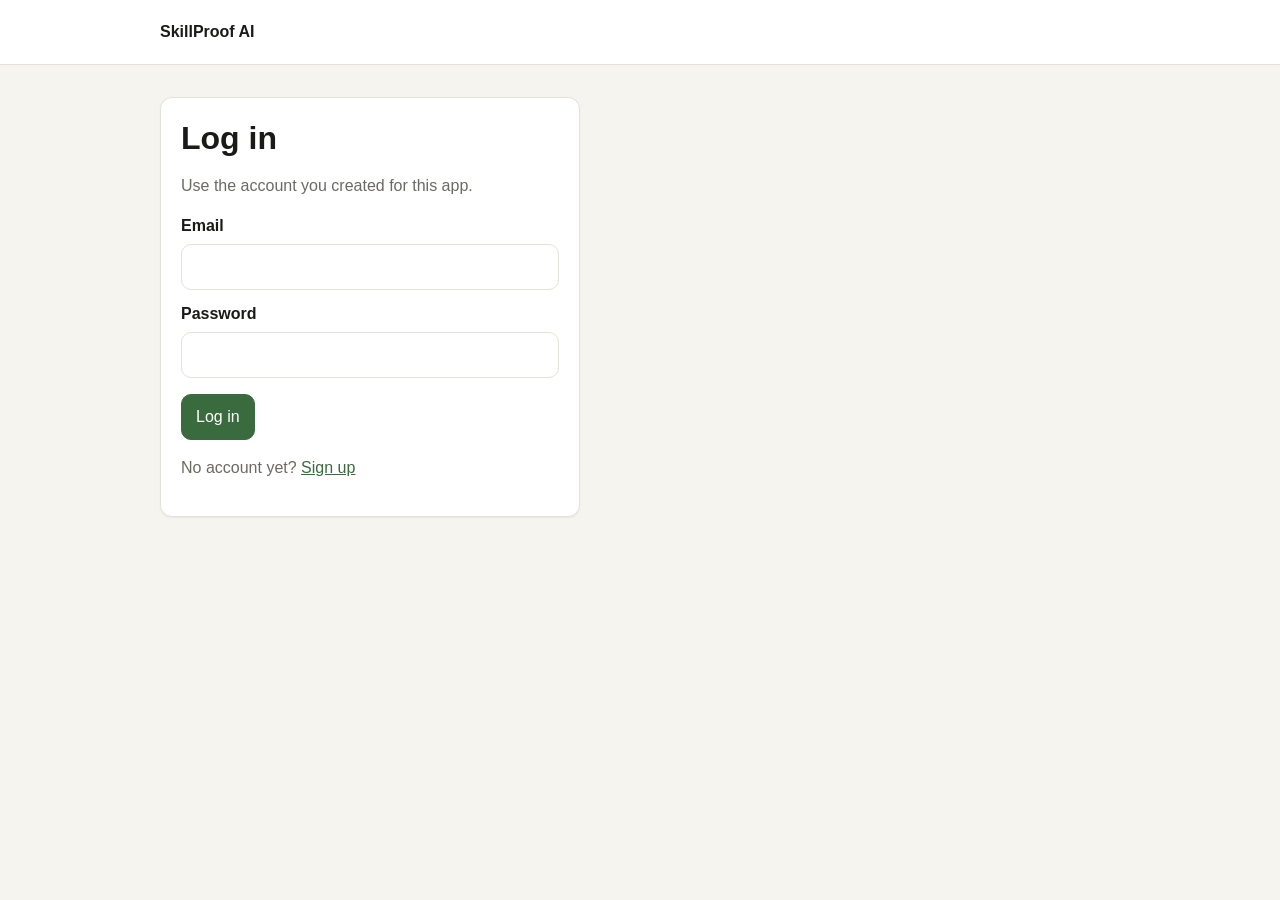
==== Frontend/admin.html @ 39b75a4e "Save the current full stack before the minimal-backend simplification. Co-authored-by: Cursor <curso" ====
<!DOCTYPE html>
<html lang="en">
<head>
  <meta charset="UTF-8">
  <meta name="viewport" content="width=device-width, initial-scale=1">
  <title>SkillProof AI - Admin</title>
  <link rel="preconnect" href="https://fonts.googleapis.com">
  <link rel="preconnect" href="https://fonts.gstatic.com" crossorigin>
  <link href="https://fonts.googleapis.com/css2?family=DM+Sans:wght@400;500;600;700&family=JetBrains+Mono:wght@400;500&display=swap" rel="stylesheet">
  <link rel="stylesheet" href="css/tokens.css">
  <link rel="stylesheet" href="css/base.css">
</head>
<body>
  <div class="admin-shell">
    <aside class="sidebar">
      <a class="brand" href="app.html">SkillProof AI</a>
      <p class="helper">Admin</p>
      <nav aria-label="Admin">
        <button class="button button-quiet" type="button" data-panel="overview">Overview</button>
        <button class="button button-quiet" type="button" data-panel="users">Users</button>
        <button class="button button-quiet" type="button" data-panel="traces">Traces</button>
        <button class="button button-quiet" type="button" data-panel="limits">Rate limits</button>
        <button class="button button-quiet" type="button" data-panel="skills">Unknown skills</button>
        <button class="button button-quiet" type="button" data-panel="audit">Audit log</button>
        <button class="button button-quiet" type="button" data-panel="agents">Agents</button>
      </nav>
      <button class="button button-danger" type="button" data-delete-account>Delete my data</button>
      <button class="button button-quiet" type="button" data-logout>Log out</button>
    </aside>
    <main class="page" id="adminMain"></main>
  </div>
  <script type="module" src="js/admin.js"></script>
</body>
</html>
---- Frontend/css/tokens.css ----
:root {
  --bg: #F5F4EF;
  --surface: #FFFFFF;
  --border: #E4E2D8;
  --text: #1A1A18;
  --muted: #6B6A62;
  --accent: #3A6B3E;
  --accent-hover: #4E8C53;
  --accent-bg: #EBF2EC;
  --red: #C84B3C;
  --amber: #A0620E;
  --blue: #2B5FA0;
  --radius: 12px;
  --shadow: 0 1px 2px rgba(26, 26, 24, 0.06);
  --font: "DM Sans", "Segoe UI", sans-serif;
  --mono: "JetBrains Mono", ui-monospace, monospace;
  --max: 960px;
}
---- Frontend/css/base.css ----
* { box-sizing: border-box; }

[hidden] { display: none !important; }

body {
  margin: 0;
  min-height: 100vh;
  font-family: var(--font);
  font-size: 16px;
  line-height: 1.5;
  color: var(--text);
  background: var(--bg);
}

button, input, textarea, select { font: inherit; color: inherit; }

a { color: var(--accent); }

:focus-visible {
  outline: 2px solid var(--accent);
  outline-offset: 2px;
}

.site-header {
  background: var(--surface);
  border-bottom: 1px solid var(--border);
}

.header-inner,
.page {
  width: min(var(--max), calc(100% - 32px));
  margin: 0 auto;
}

.header-inner {
  min-height: 64px;
  display: flex;
  align-items: center;
  justify-content: space-between;
  gap: 16px;
}

.brand {
  color: var(--text);
  font-weight: 700;
  text-decoration: none;
}

.nav {
  display: flex;
  align-items: center;
  gap: 12px;
}

.nav a {
  color: var(--text);
  text-decoration: none;
}

.user-email {
  color: var(--muted);
  font-size: 14px;
}

.page { padding: 32px 0 64px; }

.narrow { max-width: 420px; }

h1, h2, h3 { line-height: 1.25; font-weight: 600; }

h1 { margin: 0 0 8px; font-size: 32px; }

h2 { margin: 0 0 8px; font-size: 20px; }

h3 { margin: 16px 0 8px; font-size: 16px; }

.lede, .helper, .muted { color: var(--muted); }

.card {
  background: var(--surface);
  border: 1px solid var(--border);
  border-radius: var(--radius);
  box-shadow: var(--shadow);
  padding: 20px;
  margin-bottom: 16px;
}

label, .label {
  display: block;
  margin: 12px 0 6px;
  font-weight: 600;
}

input, textarea {
  width: 100%;
  padding: 10px 12px;
  border: 1px solid var(--border);
  border-radius: 10px;
  background: var(--surface);
}

textarea { resize: vertical; min-height: 160px; }

.check {
  display: flex;
  align-items: center;
  gap: 8px;
  margin-top: 12px;
  font-weight: 500;
}

.check input { width: auto; }

.button {
  display: inline-flex;
  align-items: center;
  justify-content: center;
  border-radius: 10px;
  border: 1px solid transparent;
  padding: 10px 14px;
  text-decoration: none;
  cursor: pointer;
  background: var(--surface);
  color: var(--text);
}

.button-primary {
  background: var(--accent);
  color: var(--surface);
  border-color: var(--accent);
}

.button-primary:hover { background: var(--accent-hover); }

.button-quiet {
  background: transparent;
  border-color: var(--border);
}

.button-danger {
  background: transparent;
  color: var(--red);
  border-color: var(--red);
}

.button:disabled { opacity: 0.6; cursor: not-allowed; }

.form-actions { margin-top: 16px; }

.banner {
  border: 1px solid var(--border);
  border-radius: 10px;
  padding: 12px 14px;
  margin: 12px 0;
  background: var(--accent-bg);
}

.banner-error {
  color: var(--red);
  background: var(--surface);
  border-color: var(--red);
}

.score {
  font-family: var(--mono);
  font-size: 40px;
  margin: 0;
}

.grid {
  display: grid;
  grid-template-columns: repeat(3, 1fr);
  gap: 16px;
}

.plain-list { margin: 0; padding-left: 18px; }

.plain-list li { margin: 6px 0; }

.badge {
  display: inline-block;
  border-radius: 999px;
  padding: 2px 8px;
  font-size: 12px;
  font-weight: 600;
  border: 1px solid var(--border);
}

.badge-matched { color: var(--accent); background: var(--accent-bg); }
.badge-partial { color: var(--amber); background: var(--surface); }
.badge-missing { color: var(--red); background: var(--surface); }
.badge-queued, .badge-running { color: var(--blue); background: var(--surface); }
.badge-failed { color: var(--red); background: var(--surface); }
.badge-completed { color: var(--accent); background: var(--accent-bg); }

.history-row, .skill-row, .company {
  display: block;
  padding: 12px 0;
  border-top: 1px solid var(--border);
  color: var(--text);
  text-decoration: none;
}

.history-row { display: grid; grid-template-columns: 1.4fr 0.8fr 0.6fr 0.8fr; gap: 12px; }

.trend {
  display: flex;
  align-items: flex-end;
  gap: 8px;
  min-height: 120px;
}

.bar-track {
  flex: 1;
  height: 100px;
  display: flex;
  align-items: flex-end;
  background: var(--accent-bg);
  border-radius: 8px;
}

.bar {
  width: 100%;
  background: var(--accent);
  border-radius: 8px 8px 0 0;
  min-height: 4px;
}

.url-form { display: grid; gap: 8px; margin: 8px 0 16px; }

.file-name { font-family: var(--mono); font-size: 14px; }

.admin-shell {
  display: grid;
  grid-template-columns: 240px 1fr;
  min-height: 100vh;
}

.sidebar {
  background: var(--surface);
  border-right: 1px solid var(--border);
  padding: 20px 16px;
}

.sidebar button { display: block; width: 100%; text-align: left; margin-bottom: 8px; }

.stat-grid { display: grid; grid-template-columns: repeat(3, 1fr); gap: 12px; }

.stat-value { font-family: var(--mono); font-size: 28px; margin: 0; }

.data-table { width: 100%; border-collapse: collapse; }

.data-table th,
.data-table td {
  text-align: left;
  border-bottom: 1px solid var(--border);
  padding: 8px 6px;
  vertical-align: top;
}

.chat-log { display: grid; gap: 12px; margin-bottom: 16px; }

.chat-bubble {
  border: 1px solid var(--border);
  border-radius: var(--radius);
  padding: 12px;
  background: var(--surface);
}

.chat-user { background: var(--accent-bg); }

@media (max-width: 800px) {
  .grid, .history-row, .stat-grid, .admin-shell { grid-template-columns: 1fr; }
  .header-inner { align-items: flex-start; flex-direction: column; padding: 12px 0; }
}
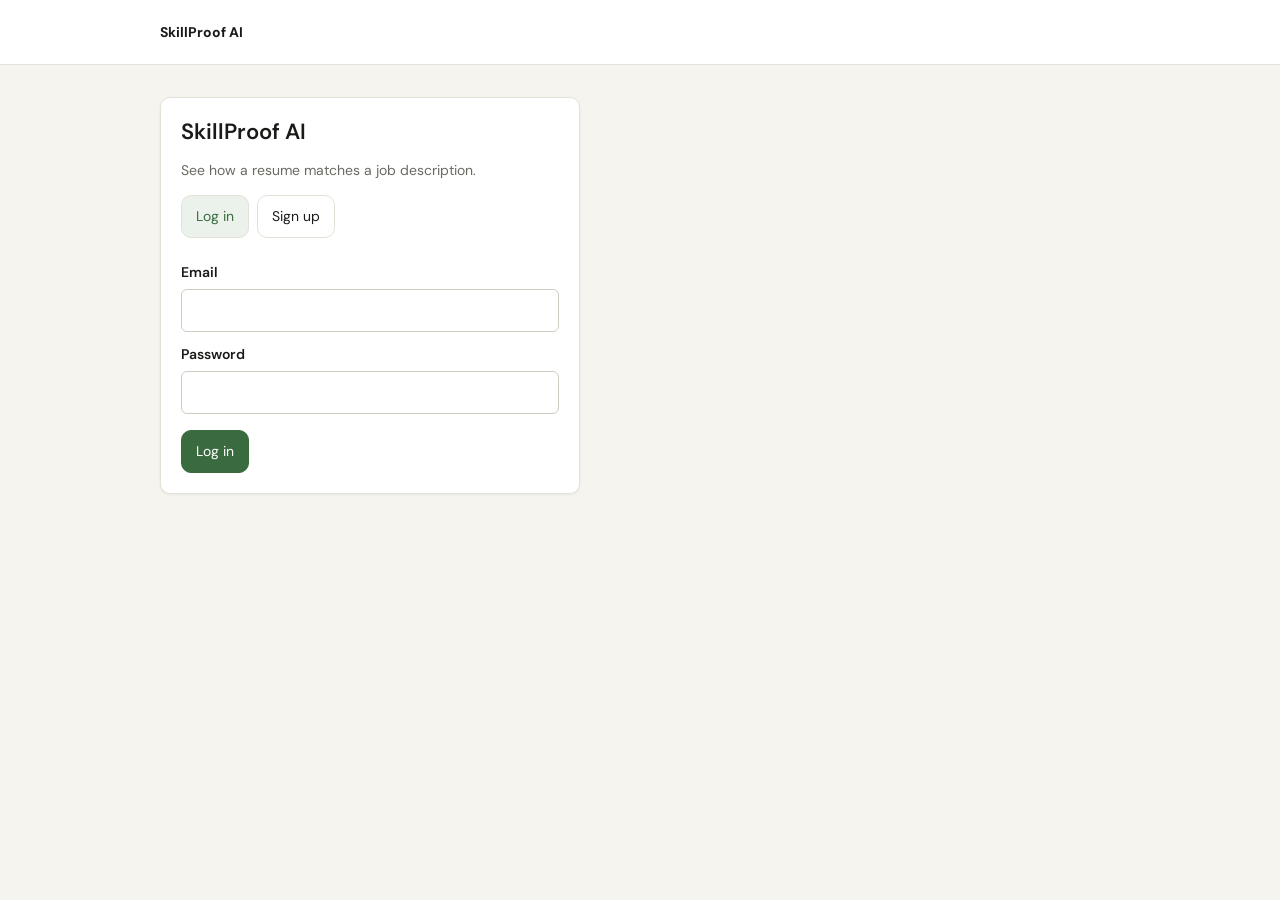
==== commit bdf111e6: "Refactor environment configuration and enhance backend structure" ====
--- a/Frontend/admin.html
+++ b/Frontend/admin.html
@@ -6,7 +6,7 @@
   <title>SkillProof AI - Admin</title>
   <link rel="preconnect" href="https://fonts.googleapis.com">
   <link rel="preconnect" href="https://fonts.gstatic.com" crossorigin>
-  <link href="https://fonts.googleapis.com/css2?family=DM+Sans:wght@400;500;600;700&family=JetBrains+Mono:wght@400;500&display=swap" rel="stylesheet">
+  <link href="https://fonts.googleapis.com/css2?family=DM+Sans:wght@400;600;700&family=JetBrains+Mono:wght@400&display=swap" rel="stylesheet">
   <link rel="stylesheet" href="css/tokens.css">
   <link rel="stylesheet" href="css/base.css">
 </head>
@@ -19,10 +19,6 @@
         <button class="button button-quiet" type="button" data-panel="overview">Overview</button>
         <button class="button button-quiet" type="button" data-panel="users">Users</button>
         <button class="button button-quiet" type="button" data-panel="traces">Traces</button>
-        <button class="button button-quiet" type="button" data-panel="limits">Rate limits</button>
-        <button class="button button-quiet" type="button" data-panel="skills">Unknown skills</button>
-        <button class="button button-quiet" type="button" data-panel="audit">Audit log</button>
-        <button class="button button-quiet" type="button" data-panel="agents">Agents</button>
       </nav>
       <button class="button button-danger" type="button" data-delete-account>Delete my data</button>
       <button class="button button-quiet" type="button" data-logout>Log out</button>
--- a/Frontend/css/tokens.css
+++ b/Frontend/css/tokens.css
@@ -2,16 +2,29 @@
   --bg: #F5F4EF;
   --surface: #FFFFFF;
   --border: #E4E2D8;
+  --border-strong: #CFCDC1;
   --text: #1A1A18;
   --muted: #6B6A62;
+  --hint: #9C9A8E;
   --accent: #3A6B3E;
   --accent-hover: #4E8C53;
   --accent-bg: #EBF2EC;
   --red: #C84B3C;
+  --red-bg: #FAECEA;
   --amber: #A0620E;
+  --amber-bg: #FDF3E3;
   --blue: #2B5FA0;
-  --radius: 12px;
-  --shadow: 0 1px 2px rgba(26, 26, 24, 0.06);
+  --blue-bg: #EBF0F9;
+  --radius-sm: 6px;
+  --radius: 10px;
+  --radius-lg: 14px;
+  --shadow: 0 1px 3px rgba(0, 0, 0, 0.06);
+  --space-1: 4px;
+  --space-2: 8px;
+  --space-3: 12px;
+  --space-4: 16px;
+  --space-5: 24px;
+  --space-6: 32px;
   --font: "DM Sans", "Segoe UI", sans-serif;
   --mono: "JetBrains Mono", ui-monospace, monospace;
   --max: 960px;
--- a/Frontend/css/base.css
+++ b/Frontend/css/base.css
@@ -6,7 +6,7 @@
   margin: 0;
   min-height: 100vh;
   font-family: var(--font);
-  font-size: 16px;
+  font-size: 14px;
   line-height: 1.5;
   color: var(--text);
   background: var(--bg);
@@ -62,15 +62,15 @@
   font-size: 14px;
 }
 
-.page { padding: 32px 0 64px; }
+.page { padding: var(--space-6) 0 var(--space-6); }
 
 .narrow { max-width: 420px; }
 
 h1, h2, h3 { line-height: 1.25; font-weight: 600; }
 
-h1 { margin: 0 0 8px; font-size: 32px; }
-
-h2 { margin: 0 0 8px; font-size: 20px; }
+h1 { margin: 0 0 var(--space-2); font-size: 22px; }
+
+h2 { margin: 0 0 var(--space-2); font-size: 16px; }
 
 h3 { margin: 16px 0 8px; font-size: 16px; }
 
@@ -94,10 +94,15 @@
 input, textarea {
   width: 100%;
   padding: 10px 12px;
-  border: 1px solid var(--border);
-  border-radius: 10px;
-  background: var(--surface);
-}
+  border: 1px solid var(--border-strong);
+  border-radius: var(--radius-sm);
+  background: var(--surface);
+}
+
+input:focus-visible,
+textarea:focus-visible { border-color: var(--accent); }
+
+::placeholder { color: var(--hint); }
 
 textarea { resize: vertical; min-height: 160px; }
 
@@ -115,7 +120,7 @@
   display: inline-flex;
   align-items: center;
   justify-content: center;
-  border-radius: 10px;
+  border-radius: var(--radius);
   border: 1px solid transparent;
   padding: 10px 14px;
   text-decoration: none;
@@ -142,6 +147,8 @@
   color: var(--red);
   border-color: var(--red);
 }
+
+.button-danger:hover { background: var(--red-bg); }
 
 .button:disabled { opacity: 0.6; cursor: not-allowed; }
 
@@ -157,8 +164,14 @@
 
 .banner-error {
   color: var(--red);
-  background: var(--surface);
+  background: var(--red-bg);
   border-color: var(--red);
+}
+
+.banner-warn {
+  color: var(--amber);
+  background: var(--amber-bg);
+  border-color: var(--amber);
 }
 
 .score {
@@ -187,9 +200,9 @@
 }
 
 .badge-matched { color: var(--accent); background: var(--accent-bg); }
-.badge-partial { color: var(--amber); background: var(--surface); }
-.badge-missing { color: var(--red); background: var(--surface); }
-.badge-queued, .badge-running { color: var(--blue); background: var(--surface); }
+.badge-partial { color: var(--amber); background: var(--amber-bg); }
+.badge-missing { color: var(--red); background: var(--red-bg); }
+.badge-queued, .badge-running { color: var(--blue); background: var(--blue-bg); }
 .badge-failed { color: var(--red); background: var(--surface); }
 .badge-completed { color: var(--accent); background: var(--accent-bg); }
 
@@ -242,9 +255,13 @@
   padding: 20px 16px;
 }
 
-.sidebar button { display: block; width: 100%; text-align: left; margin-bottom: 8px; }
-
-.stat-grid { display: grid; grid-template-columns: repeat(3, 1fr); gap: 12px; }
+.sidebar nav { display: grid; gap: var(--space-2); margin: var(--space-4) 0; }
+
+.sidebar button { display: block; width: 100%; text-align: left; }
+
+.sidebar button.is-active { background: var(--accent-bg); color: var(--accent); }
+
+.stat-grid { display: grid; grid-template-columns: repeat(auto-fit, minmax(160px, 1fr)); gap: var(--space-3); }
 
 .stat-value { font-family: var(--mono); font-size: 28px; margin: 0; }
 
@@ -254,9 +271,13 @@
 .data-table td {
   text-align: left;
   border-bottom: 1px solid var(--border);
-  padding: 8px 6px;
+  padding: var(--space-2) var(--space-2);
   vertical-align: top;
 }
+
+.data-table th { color: var(--muted); font-weight: 600; }
+
+.data-table tbody tr:hover { background: var(--bg); }
 
 .chat-log { display: grid; gap: 12px; margin-bottom: 16px; }
 
@@ -269,7 +290,72 @@
 
 .chat-user { background: var(--accent-bg); }
 
-@media (max-width: 800px) {
+.tabs { display: flex; flex-wrap: wrap; gap: var(--space-2); margin-bottom: var(--space-5); }
+
+.tabs button[aria-selected="true"] { background: var(--accent-bg); color: var(--accent); }
+
+.progress-line {
+  height: 4px;
+  background: var(--border);
+  border-radius: var(--radius-sm);
+  margin: var(--space-2) 0 var(--space-3);
+}
+
+.progress-line::after {
+  content: "";
+  display: block;
+  height: 100%;
+  width: 35%;
+  background: var(--accent);
+}
+
+.score-row { display: flex; align-items: center; gap: var(--space-4); }
+
+.score-track {
+  flex: 1;
+  height: 8px;
+  background: var(--border);
+  border-radius: var(--radius-sm);
+}
+
+.score-fill {
+  height: 100%;
+  background: var(--accent);
+  border-radius: var(--radius-sm);
+}
+
+.empty { display: grid; gap: var(--space-3); }
+
+#jobFields label { display: grid; gap: var(--space-2); margin-bottom: var(--space-3); }
+
+.file-name, pre.file-name { white-space: pre-wrap; }
+
+@media (max-width: 639px) {
   .grid, .history-row, .stat-grid, .admin-shell { grid-template-columns: 1fr; }
-  .header-inner { align-items: flex-start; flex-direction: column; padding: 12px 0; }
-}
+  .header-inner { align-items: flex-start; flex-direction: column; padding: var(--space-3) 0; }
+  .sidebar {
+    display: flex;
+    flex-wrap: wrap;
+    align-items: center;
+    gap: var(--space-2);
+    border-right: 0;
+    border-bottom: 1px solid var(--border);
+  }
+  .sidebar nav { display: flex; flex-wrap: wrap; margin: 0; }
+  .sidebar button { width: auto; }
+}
+
+@media (min-width: 640px) and (max-width: 1023px) {
+  .admin-shell { grid-template-columns: 1fr; }
+  .grid { grid-template-columns: 1fr; }
+}
+
+@media (min-width: 1024px) {
+  .results-layout {
+    display: grid;
+    grid-template-columns: 1fr 1fr;
+    gap: var(--space-4);
+    align-items: start;
+  }
+  .span-2 { grid-column: 1 / -1; }
+}
